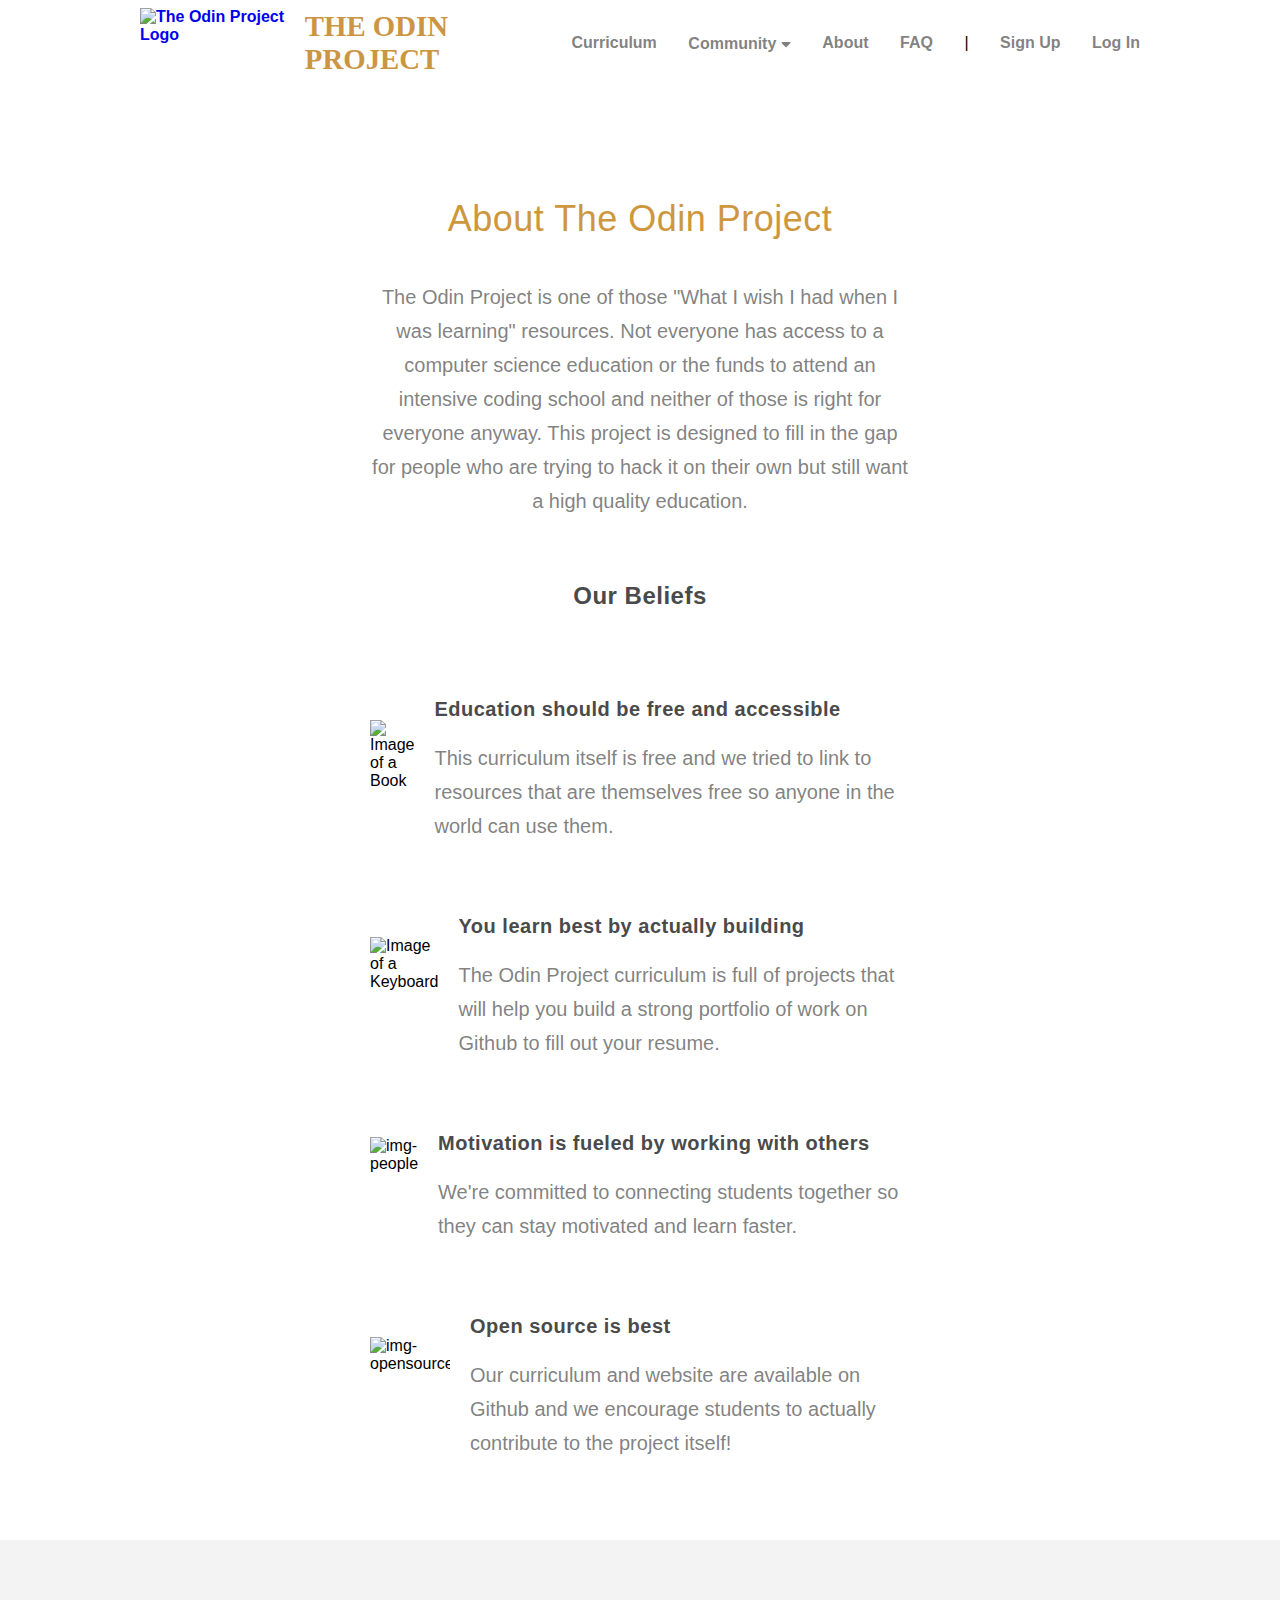
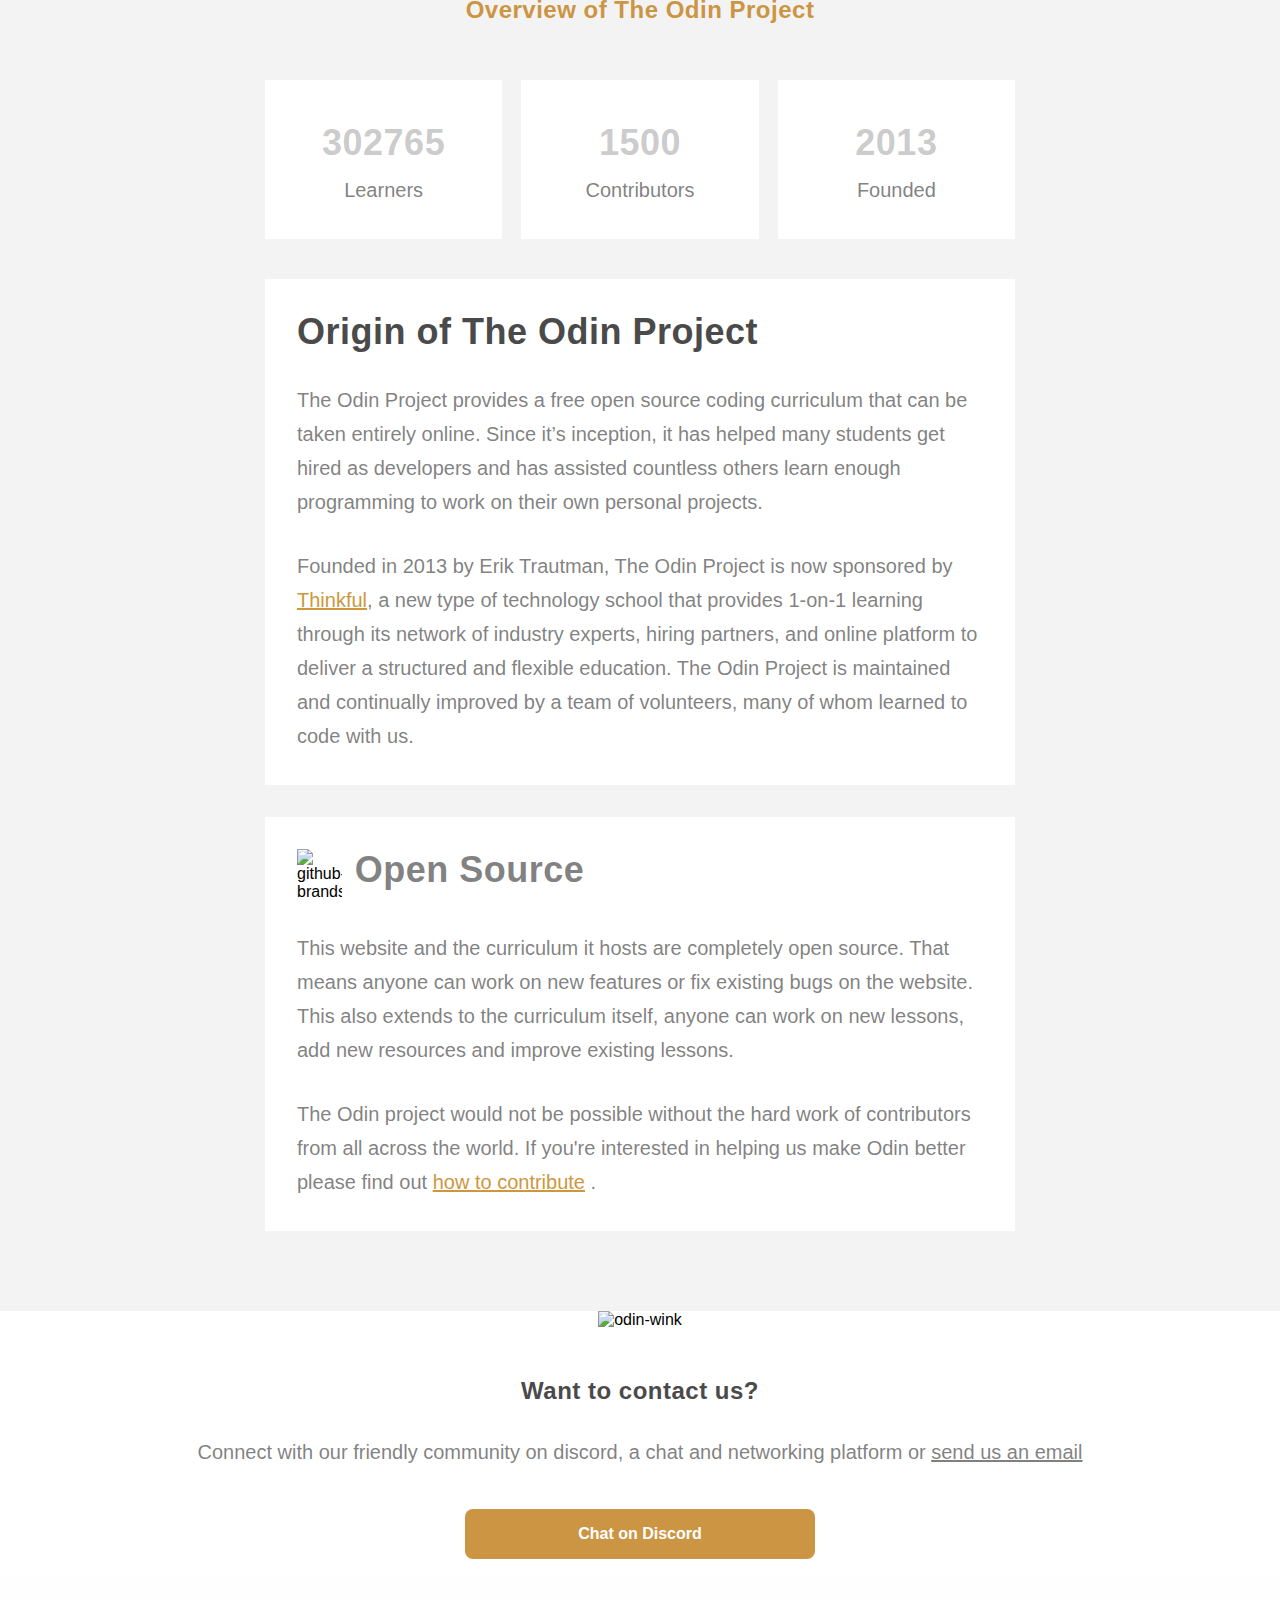
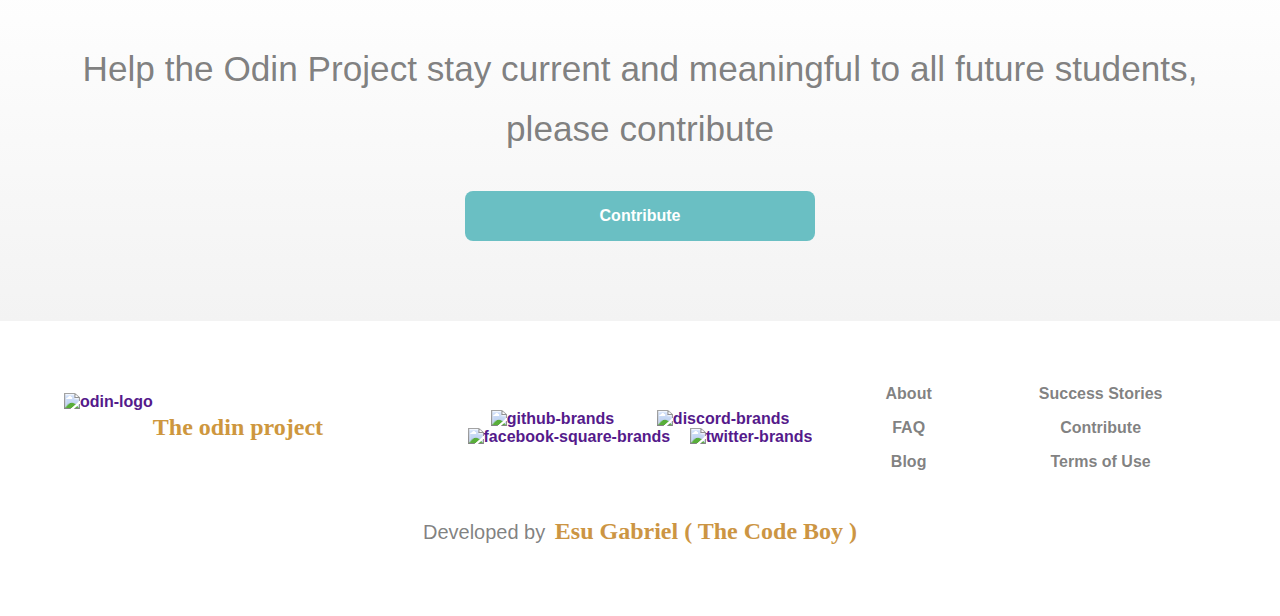
==== about.html @ 41250799 ":construction:" ====
<!DOCTYPE html>
<!--[if lt IE 7]>      <html class="no-js lt-ie9 lt-ie8 lt-ie7"> <![endif]-->
<!--[if IE 7]>         <html class="no-js lt-ie9 lt-ie8"> <![endif]-->
<!--[if IE 8]>         <html class="no-js lt-ie9"> <![endif]-->
<!--[if gt IE 8]><!-->
<html class="no-js">
<!--<![endif]-->

<head>
    <meta charset="utf-8">
    <meta http-equiv="X-UA-Compatible" content="IE=edge">
    <title>About | The Odin Project</title>
    <meta name="description" content="">
    <meta name="viewport" content="width=device-width, initial-scale=1">
    <link rel="shortcut icon" href="./images/odin-logo.svg" type="image/x-icon">
    <link rel="stylesheet" href="./css/header.css">
    <link rel="stylesheet" href="./css/about.css">
    <link rel="stylesheet" href="./css/footer.css">
</head>

<body>
    <!--[if lt IE 7]>
            <p class="browsehappy">You are using an <strong>outdated</strong> browser. Please <a href="#">upgrade your browser</a> to improve your experience.</p>
        <![endif]-->

    <header class="header">

        <div class="header-container">

            <nav class="nav">

                <div class="nav__image">

                    <a href="./home.html" class="logo">
                        <img src="./images/odin-logo.svg" alt="The Odin Project Logo">
                        <div class="logo-text">the odin project</div>
                    </a>

                </div>

                <ul class="nav__list">

                    <div class="burger">
                        <div class="line-1"></div>
                        <div class="line-2"></div>
                    </div>

                    <div class="nav-logo-img">
                        <a href="./home.html" class="nav-logo">
                            <img src="./images/odin-logo.svg" alt="The Odin Project Logo">
                        </a>
                    </div>

                    <li class="nav__items"><a href="./tracks.html" class="nav__link">Curriculum</a></li>

                    <li class="drop nav__items"><a href="#" class="nav__link community">Community
                            <svg aria-hidden="true" class="svg" focusable="false" data-prefix="fas"
                                data-icon="sort-down" class="svg-inline--fa fa-sort-down fa-w-10" role="img"
                                xmlns="http://www.w3.org/2000/svg" viewBox="0 0 320 512">
                                <path fill="currentColor"
                                    d="M41 288h238c21.4 0 32.1 25.9 17 41L177 448c-9.4 9.4-24.6 9.4-33.9 0L24 329c-15.1-15.1-4.4-41 17-41z" />
                            </svg>
                        </a>

                        <ul class="dropdown">
                            <li class="dropdown__menu">
                                <a href="#">
                                    <svg aria-hidden="true" focusable="false" data-prefix="fas" data-icon="users"
                                        class="svg-inline--fa fa-users fa-w-20" role="img"
                                        xmlns="http://www.w3.org/2000/svg" viewBox="0 0 640 512">
                                        <path fill="#ce973e"
                                            d="M96 224c35.3 0 64-28.7 64-64s-28.7-64-64-64-64 28.7-64 64 28.7 64 64 64zm448 0c35.3 0 64-28.7 64-64s-28.7-64-64-64-64 28.7-64 64 28.7 64 64 64zm32 32h-64c-17.6 0-33.5 7.1-45.1 18.6 40.3 22.1 68.9 62 75.1 109.4h66c17.7 0 32-14.3 32-32v-32c0-35.3-28.7-64-64-64zm-256 0c61.9 0 112-50.1 112-112S381.9 32 320 32 208 82.1 208 144s50.1 112 112 112zm76.8 32h-8.3c-20.8 10-43.9 16-68.5 16s-47.6-6-68.5-16h-8.3C179.6 288 128 339.6 128 403.2V432c0 26.5 21.5 48 48 48h288c26.5 0 48-21.5 48-48v-28.8c0-63.6-51.6-115.2-115.2-115.2zm-223.7-13.4C161.5 263.1 145.6 256 128 256H64c-35.3 0-64 28.7-64 64v32c0 17.7 14.3 32 32 32h65.9c6.3-47.4 34.9-87.3 75.2-109.4z">
                                        </path>
                                    </svg>
                                    Forum
                                </a>
                            </li>
                            <li class="dropdown__menu">
                                <a href="#">
                                    <svg aria-hidden="true" focusable="false" data-prefix="fas" data-icon="comment"
                                        class="svg-inline--fa fa-comment fa-w-16" role="img"
                                        xmlns="http://www.w3.org/2000/svg" viewBox="0 0 512 512">
                                        <path fill="#ce973e"
                                            d="M256 32C114.6 32 0 125.1 0 240c0 49.6 21.4 95 57 130.7C44.5 421.1 2.7 466 2.2 466.5c-2.2 2.3-2.8 5.7-1.5 8.7S4.8 480 8 480c66.3 0 116-31.8 140.6-51.4 32.7 12.3 69 19.4 107.4 19.4 141.4 0 256-93.1 256-208S397.4 32 256 32z">
                                        </path>
                                    </svg>
                                    Chat
                                </a>
                            </li>
                        </ul>

                    </li>

                    <li class="nav__items"><a href="#" class="nav__link">About</a></li>

                    <li class="nav__items"><a href="" class="nav__link">FAQ</a></li>

                    <!-- <li class="nav__items line">|</li> -->

                    <li class="lin"> | </li>

                    <li class="seperator"></li>

                    <li class="nav__items"><a href="" class="nav__link">Sign Up</a></li>

                    <li class="nav__items"><a href="" class="nav__link">Log In</a></li>

                </ul>

                <div class="hamburger">
                    <div class="line1"></div>
                    <div class="line2"></div>
                    <div class="line3"></div>
                </div>

            </nav>

        </div>

    </header>

    <main class="main">

        <section class="intro__section">

            <div class="container">

                <h1>About The Odin Project</h1>

                <p>
                    The Odin Project is one of those "What I wish I had when I was learning" resources. Not everyone has
                    access to a computer science education or the funds to attend an intensive coding school and neither
                    of those is right for everyone anyway. This project is designed to fill in the gap for people who
                    are trying to hack it on their own but still want a high quality education.
                </p>

            </div>

        </section>

        <section class="beliefs">

            <div class="container">

                <h2>Our Beliefs</h2>
                <div class="beliefs__content">

                    <img src="  ./images/about/img-education.svg" alt="Image of a Book">
                    <div class="beliefs__content-text">
                        <h3>
                            Education should be free and accessible

                        </h3>
                        <p>
                            This curriculum itself is free and we tried to link to resources that are themselves free so
                            anyone in the world can use them.
                        </p>
                    </div>

                </div>
                <div class="beliefs__content">

                    <img src="./images/about/img-build.svg" alt="Image of a Keyboard">
                    <div class="beliefs__content-text">
                        <h3>
                            You learn best by actually building

                        </h3>
                        <p>
                            The Odin Project curriculum is full of projects that will help you build a strong portfolio
                            of
                            work on Github to fill out your resume.
                        </p>
                    </div>

                </div>

                <div class="beliefs__content">

                    <img src="./images/about/img-people.svg" alt="img-people">
                    <div class="beliefs__content-text">
                        <h3>
                            Motivation is fueled by working with others

                        </h3>
                        <p>
                            We're committed to connecting students together so they can stay motivated and learn faster.
                        </p>
                    </div>

                </div>
                <div class="beliefs__content">

                    <img src="./images/about/img-opensource.svg" alt="img-opensource">
                    <div class="beliefs__content-text">
                        <h3>
                            Open source is best

                        </h3>
                        <p>
                            Our curriculum and website are available on Github and we encourage students to actually
                            contribute to the project itself!
                        </p>
                    </div>

                </div>


            </div>

        </section>

        <section class="overview">

            <div class="container">

                <h2>Overview of The Odin Project</h2>

                <div class="card__section">

                    <div class="card">
                        <p class="number">302765</p>
                        <p>Learners</p>
                    </div>

                    <div class="card">
                        <p class="number">1500</p>
                        <p>Contributors</p>
                    </div>

                    <div class="card">
                        <p class="number">2013</p>
                        <p>Founded</p>
                    </div>

                </div>

                <div class="card__description">

                    <div class="origin">
                        <h3>Origin of The Odin Project</h3>
                        <p>
                            The Odin Project provides a free open source coding curriculum that can be taken entirely
                            online. Since it’s inception, it has helped many students get hired as developers and has
                            assisted countless others learn enough programming to work on their own personal projects.

                        </p>

                        <p>
                            Founded in 2013 by Erik Trautman, The Odin Project is now sponsored by <a
                                href="">Thinkful</a>, a new type of technology school that provides 1-on-1 learning
                            through its network of industry experts, hiring partners, and online platform to deliver a
                            structured and flexible education. The Odin Project is maintained and continually improved
                            by a team of volunteers, many of whom learned to code with us.
                        </p>
                    </div>

                    <div class="open-source">
                        <div class="open-source-header">
                            <img src="./images/github-brands.svg" alt="github-brands">
                            <h3>Open Source</h3>
                        </div>

                        <p>
                            This website and the curriculum it hosts are completely open source. That means anyone can
                            work on new features or fix existing bugs on the website. This also extends to the
                            curriculum itself, anyone can work on new lessons, add new resources and improve existing
                            lessons.
                        </p>

                        <p>
                            The Odin project would not be possible without the hard work of contributors from all across
                            the world. If you're interested in helping us make Odin better please find out <a
                                href="">how to contribute</a> .
                        </p>

                    </div>

                </div>
            </div>

        </section>

        <section class="contact-us">
            <!-- <div class="container"> -->
                <div class="contact">

                    <div class="connect">

                        <div class="container">

                            <img src="./images/about/odin-wink.gif" alt="odin-wink">

                            <div class="contact__us-text">

                                <h2>Want to contact us?</h2>
                                <p>
                                    Connect with our friendly community on discord, a chat and networking platform or 
                                    <a href="" class="contact__us-link">send us an email</a>

                                </p>
                                <button class="contact__us-btn">Chat on Discord</button>

                            </div>

                        </div>

                    </div>

                    <div class="contribute">

                        <div class="container">

                            <p>
                                Help the Odin Project stay current and meaningful to all future students, please contribute

                            </p>
                            <button class="contribute-btn">Contribute</button>
                        
                        </div>
                    
                    </div>

                </div>

            <!-- </div> -->

        </section>


    </main>

    <footer>

        <div class="container">

            <div class="footer__items">
                <div class="footer__logo">

                    <a href="">

                        <img src="./images/odin-logo.svg" alt="odin-logo">
                        <h4>The odin project</h4>

                    </a>

                </div>

                <div class="footer__socials">

                    <ul class="footer__social__items">

                        <li><a href="" class="footer__social__links"><img src="./images/github-brands.svg"
                                    alt="github-brands"></a></li>
                        <li><a href="" class="footer__social__links"><img src="./images/discord-brands.svg"
                                    alt="discord-brands"></a></li>

                        <li><a href="" class="footer__social__links"><img src="./images/facebook-square-brands.svg"
                                    alt="facebook-square-brands"></a></li>

                        <li><a href="" class="footer__social__links"><img src="./images/twitter-brands.svg"
                                    alt="twitter-brands"></a></li>


                    </ul>

                </div>

                <div class="footer__links">

                    <div class="footer__links__container">

                        <a href="" class="footer__link">About</a>

                        <a href="" class="footer__link">FAQ</a>

                        <a href="" class="footer__link">Blog</a>

                    </div>

                    <div class="footer__links__container">

                        <a href="" class="footer__link">Success Stories</a>

                        <a href="" class="footer__link">Contribute</a>

                        <a href="" class="footer__link">Terms of Use</a>

                    </div>

                </div>

            </div>

            <div>
                <p class="attribution">Developed by <span><a href=""> Esu Gabriel ( The Code Boy )</a></span></p>
            </div>

        </div>

    </footer>

    <script src="./js/script.js" async defer></script>
</body>

</html>
---- css/header.css ----
/* Navigation menu styles */

.header {
    background-color: var(--white);
    /* background:black; */
    max-height: 100%;
}

.nav__image {
    width: 250px;
    padding: .5em 0;
}

.nav {
    display: flex;
    align-items: center;
    justify-content: space-around;
    /* outline:1px solid red; */
    width: 100%; 
    max-width: 1000px;
    margin: auto;
}

/* Navigation menu for desktop screens */

.nav__list {
    display: flex;
    align-items: center;
    justify-content: space-between;
    width: 60%;
}

.nav__image {
    width: 40%;
}

.logo-text {
    font-size: 1.5rem;
    text-transform: uppercase;
    color: var(--dark-orange);
    font-weight: var(--bolder);
    font-family: var(--caesar);
}

@media (min-width:950px) {
    .logo-text {
        font-size: 1.8rem;
    }
}

.logo {
    display: flex;
    align-items: center;
}

.logo>img {
    height: 70px;
    width: auto;
    margin-right: 10px;
}

.nav-logo>img {
    height: 60px;
    width: auto
}

.nav__items svg {
    width: 10px;
    margin: 0 0 0 0;
    color: var(--very-light-grey);
}


    
/* navigation menu for mobile screens */
@media (max-width:850px) {
    body {
        overflow-x: hidden;
    }

    header {
        /* position: relative; */
        position: fixed;
        top: 0;
        width: 100%;
        z-index: 100;
    }

    nav {
        display: flex;
        justify-content: space-between;
        align-items: center;
    }

    .nav__image {
        width: 100%;
    }

    .nav__list {
        position: fixed;
        right: 0;
        top: 0;
        height: 100vh;
        width: 100%;
        justify-content: center;
        align-items: center;
        flex-direction: column;
        display: flex;
        /* opacity:.5; */
        transform: translateY(-120%);
        background-color: rgba(0, 0, 0, .2);
        transition: all .3s ease-in-out;
    }

    .nav-logo-img {
        margin-bottom: 0;
        display: block;
    }

    .burger {
        /* text-align:right; */
        cursor: pointer;
        /* outline:1px solid red; */
        padding-top: 10px;
        padding-bottom: 10px;
        padding-left: 3px;
        padding-right: 3px;
        position: absolute;
        top: 160px;
        right: 30px;
    }

    .line-1,
    .line-2 {
        background-color: var(--light-blue);
        width: 25px;
        height: 3px;
    }

    .line-1 {
        transform: rotate(45deg) translateX(2px) translateY(2px);
    }

    .line-2 {
        transform: rotate(-45deg);
    }

    .nav__link,
    .dropdown a {
        color: var(--dark-orange);
        font-size: var(--xl-size);
        font-weight: var(--normal);

    }

    .nav__items svg {
        width: 20px;
        margin: 0 0 0 10px;
        color: var(--dark-orange);
    }

    .hamburger {
        display: block;
        cursor: pointer;
        padding: 20px 0;
    }


    .hamburger>div {
        height: 2px;
        width: 25px;
        background: var(--dark-blue);
        border-radius: 5px;
    }

    .line2,
    .line3 {
        margin-top: 7px;
    }

    .hamburger:focus,
    .hamburger:hover {
        outline: 1px dotted var(--dark-grey);
    }

    .drop {
        margin-top: -10px;
    }

    .lin{
        display:none;
    }

    .seperator {
        height: 2px;
        width: 90%;
        background: var(--dark-orange);
        margin: 5px 0;
    }

    .dropdown {
        display: none;
        text-align: center;
    }

    .nav__items>.nav__link:focus+ul {
        display: block;
    }


    .nav-active {
        opacity: 1;
        background-color: var(--white);
        transform: translateY(0);
    }

}

/* Drop down menu for desktop screens */
@media (min-width:851px) {

    .nav__link,
    .dropdown a {
        color: var(--very-light-grey);
        font-size: var(--sm-size);
        font-weight: var(--bold);
    
    }
    .nav-logo-img {
        display: none;
    }
    
    .seperator {
        display: none;
    }

.hamburger {
    display: none;
}

    .dropdown {
        margin-left: -50px;
        position: absolute;
        background-color: var(--white);
        margin-top: 10px;
        width: 160px;
        height: 80px;
        display: flex;
        flex-direction: column;
        align-items: left;
        justify-content: space-around;
        border-radius: 5px;
        box-shadow: 0 5px 16px 0 rgba(0, 0, 0, 0.1);
        opacity: 0;
        pointer-events: none;
        transform: translateY(-10px);
        transition: all .2s ease;
    }

    .dropdown li {
        /* background-color:yellow; */
        width: 100%;
        height: 100%;
        display: flex;
        flex-direction: column;
        align-items: left;
        justify-content: space-around;
        /* border-radius:5px; */
        padding-left: 10px;
    }

    .dropdown a {
        display:flex;
        gap:15px;
        color: var(--light-orange);
        font-weight: var(--normal);
    }

    .dropdown a svg{
        width:18px;
    }

    .dropdown a:hover {
        color: var(--black);
    }

    .community:focus+.dropdown {
        opacity: 1;
        pointer-events: all;
        transform: translateY(0);
    }

}
---- css/about.css ----
*,
*::before,
*::after {
    margin: 0;
    padding: 0;
    box-sizing: border-box;
}

:root {
    /* Colors */
    --dark-orange: #cc9543;
    --light-orange: #ce973e;
    --dark-grey: #212529;
    --light-grey: #4a4a4a;
    --very-light-grey: #4a4a4ab3;
    --black: #000;
    --light-black: #00000080;
    --white: #fff;
    --light-white: #f3f3f3;
    --very-light-white: #eee;
    --light-blue: #6abfc3;
    --dark-blue: #4d90fe;

    /* Fonts */
    --caesar: 'Caesar Dressing', cursive;
    --open-sans: 'Open Sans', "Helvetica Neue", "Helvetica", "Arial", sans-serif;

    /* Font Weight */
    --light: 300;
    --normal: 400;
    --bold: 700;
    --bolder: 900;

    /* Line height */
    --line-height: 1.7;

    /* Breakpoints */
    --breakpoint-xs: 0;
    --breakpoint-sm: 576px;
    --breakpoint-md: 768px;
    --breakpoint-lg: 992px;
    --breakpoint-xl: 1200;

    /* Font Sizes */
    --sm-size: 1rem;
    --md-size: 1.25rem;
    --lg-size: 1.5rem;
    --xl-size: 2.25rem;
}

::selection {
    background-color: var(--dark-orange);
    color: var(--white);
}

body {
    font-size: var(--sm-size);
    margin: 0;
    font-family: var(--open-sans);
    /* max-width:750px; */
    /* text-align:center; */
}

.container {
    width: 90%;
    max-width: 1250px;
    margin: 0 auto;
}

.header-container{
    width: 90%;
    max-width: 1250px;
    margin: 0 auto;
}
img {
    max-width: 100%;
}

h1,
h2,
h3,
h4 {
    /* font-family:var(--open-sans); */
    letter-spacing: .5px;
}

h1 {
    font-size: var(--xl-size);
    font-weight:var(--light);
    color:var(--light-orange);
}

h2 {
    font-size: var(--lg-size);
    color: var(--light-grey);
    font-weight: var(--bold);

}

h3,
p {
    font-size: var(--md-size);
}

h3 {
    letter-spacing: .5px;
    font-weight: var(--bold);
    color:var(--light-grey);
}

p {
    color: var(--very-light-grey);
    font-weight: var(--normal);
    line-height: var(--line-height);
}

li {
    list-style-type: none;
}

a {
    text-decoration: none;
    font-size: var(--sm-size);
    font-weight: var(--bold);
    /* color:var(--light-grey); */
}

button {
    border: none;
    border-radius: .5em;
    font-weight: var(--bold);
    font-size: var(--sm-size);
    padding: 1em 0;
    color: white;
    cursor: pointer;
    font-family: var(--open-sans);
    width:50%;
    max-width: 350px;
}

.card__description a,
.contact__us-link{
    color:var(--light-orange);
    text-decoration:underline;
    font-weight:var(--normal);
    font-size:var(--md-size);
}

.main{
    margin-top:7em;
    text-align:center;
}
.intro__section,
.beliefs{
    width: 85%;
    max-width: 600px;
    margin: 0 auto;
}
.intro__section p{
    margin-top:2em;
}

.beliefs{
    margin-top:4em;
}

.beliefs__content{
    margin-top:4em;
}

.beliefs__content + .beliefs__content{
    margin-top:3em;
}

.beliefs__content-text{
    margin-top:1.5em;
}

.beliefs__content-text h3{
    margin-bottom: 1em;
}

.overview{
    background-color:var(--light-white);
    margin-top:5em;
    padding-top:3.5em;
}


.overview h2{
    color:var(--dark-orange);
}
.card__section{
    margin-top:3.5em;
    /* padding-top:2em; */
}

.card,
.origin,
.open-source{
    width:100%;
    background-color:var(--white);
    padding:2em;
    max-width:550px;
    margin:auto;
}

.number{
    font-size: var(--xl-size);
    color:rgba(74,74,74,.3);
    font-weight:var(--bold);
    letter-spacing:.5px;
}
.card + .card{
    margin-top:2em;
}
.card__description{
    margin-top:2.5em;
    padding-bottom:5em;
    text-align:left;
}

.card__description h3{
    font-size:var(--xl-size);
}


.card__description p{
    margin-top:1.5em;
}
.open-source-header{
    display:flex;
}

.open-source-header img{
    width:45px;
    margin-right:.8em;
    /* background-color:black; */
}

.open-source-header h3{
    color:var(--very-light-grey);
}


.contact-us{
    text-align:center;
}

.contact__us-text{
    margin-top:3em;
}

.contact__us-text p{
    margin-top:1.5em;
}

.contact__us-link{
    color:var(--very-light-grey);
}

.contact__us-btn{
    background-color:var(--dark-orange);
    margin-top:2.5em;
}
.contribute{
    /* outline:1px solid red; */
    /* margin-top:4.5em; */
    padding:5em 0;
    background-image: linear-gradient(to bottom, var(--white), var(--light-white));
}

.contribute p{
    font-size:1.75rem;
    font-weight:var(--light);
}
.contribute-btn{
    background-color:var(--light-blue);
    margin-top:2em;
}

@media (min-width:500px){
    .contribute p{
        font-size:2.2rem;
    }
}

@media (min-width:580px){
    .beliefs__content{
        display:flex;
        text-align:left;
        align-items:center;
        gap:20px;
    }
    .beliefs__content img{
        width:80px;
        height:77px;
    }
}

@media (min-width:768px){
    .card__section{
        display:flex;
        max-width:750px;
        gap:1.2em;
        margin:3.5em auto 0 auto;
    }

    .card + .card{
        margin-top:0;
    }

    .origin,
    .open-source{
        max-width:750px;
        margin:auto;
    }
}


.open-source{
    margin-top:2em;
}
---- css/footer.css ----
footer {
    padding: 4em 0;
}

.footer__logo,
.footer__links {
    display: none;
}

.footer__socials{
    display:flex;
    align-items:center;
}
.footer__social__items {
    display: flex;
    justify-content: space-evenly;
    flex-wrap: wrap;
    width:100%;
}

.attribution{
    text-align:center;
    margin-top:2em;
    font-size:var(--md-size);
}
.attribution span{
    margin-left:.2em;
}
.attribution a{
    color:var(--dark-orange);
    font-family:var(--caesar);
    font-size:var(--lg-size);
}

.footer__social__links>img {
    width: 25px;
}

@media (min-width:480px){
    .footer__links{
        display:block;
    }

    .footer__links__container{
        display:flex;
        flex-direction:column;
        align-items:center;
        margin-top:2em;
    }

    .footer__link{
        color:var(--very-light-grey);
    }

    .footer__link + .footer__link{
        margin-top:1em;
    }
}

@media (min-width:700px){
    .footer__items{
        display:flex;
        justify-content:space-between;
    }
    .footer__socials{
        width:100%;
    }
    .footer__links{
        display:flex;
        width:100%;
        justify-content:space-around;
    }

    .footer__links__container{
        margin-top:0;
    }

}

@media (min-width:850px){
    .footer__logo{
        display:flex;
        width:100%;
    }

    .footer__logo > a {
        display: flex;
        align-items: center;
    }

    .footer__logo img{
        height:70px;
    }
    .footer__logo h4{
        font-family:var(--caesar);
        color:var(--light-orange);
        font-size:var(--lg-size);
        letter-spacing:0;
    }
}
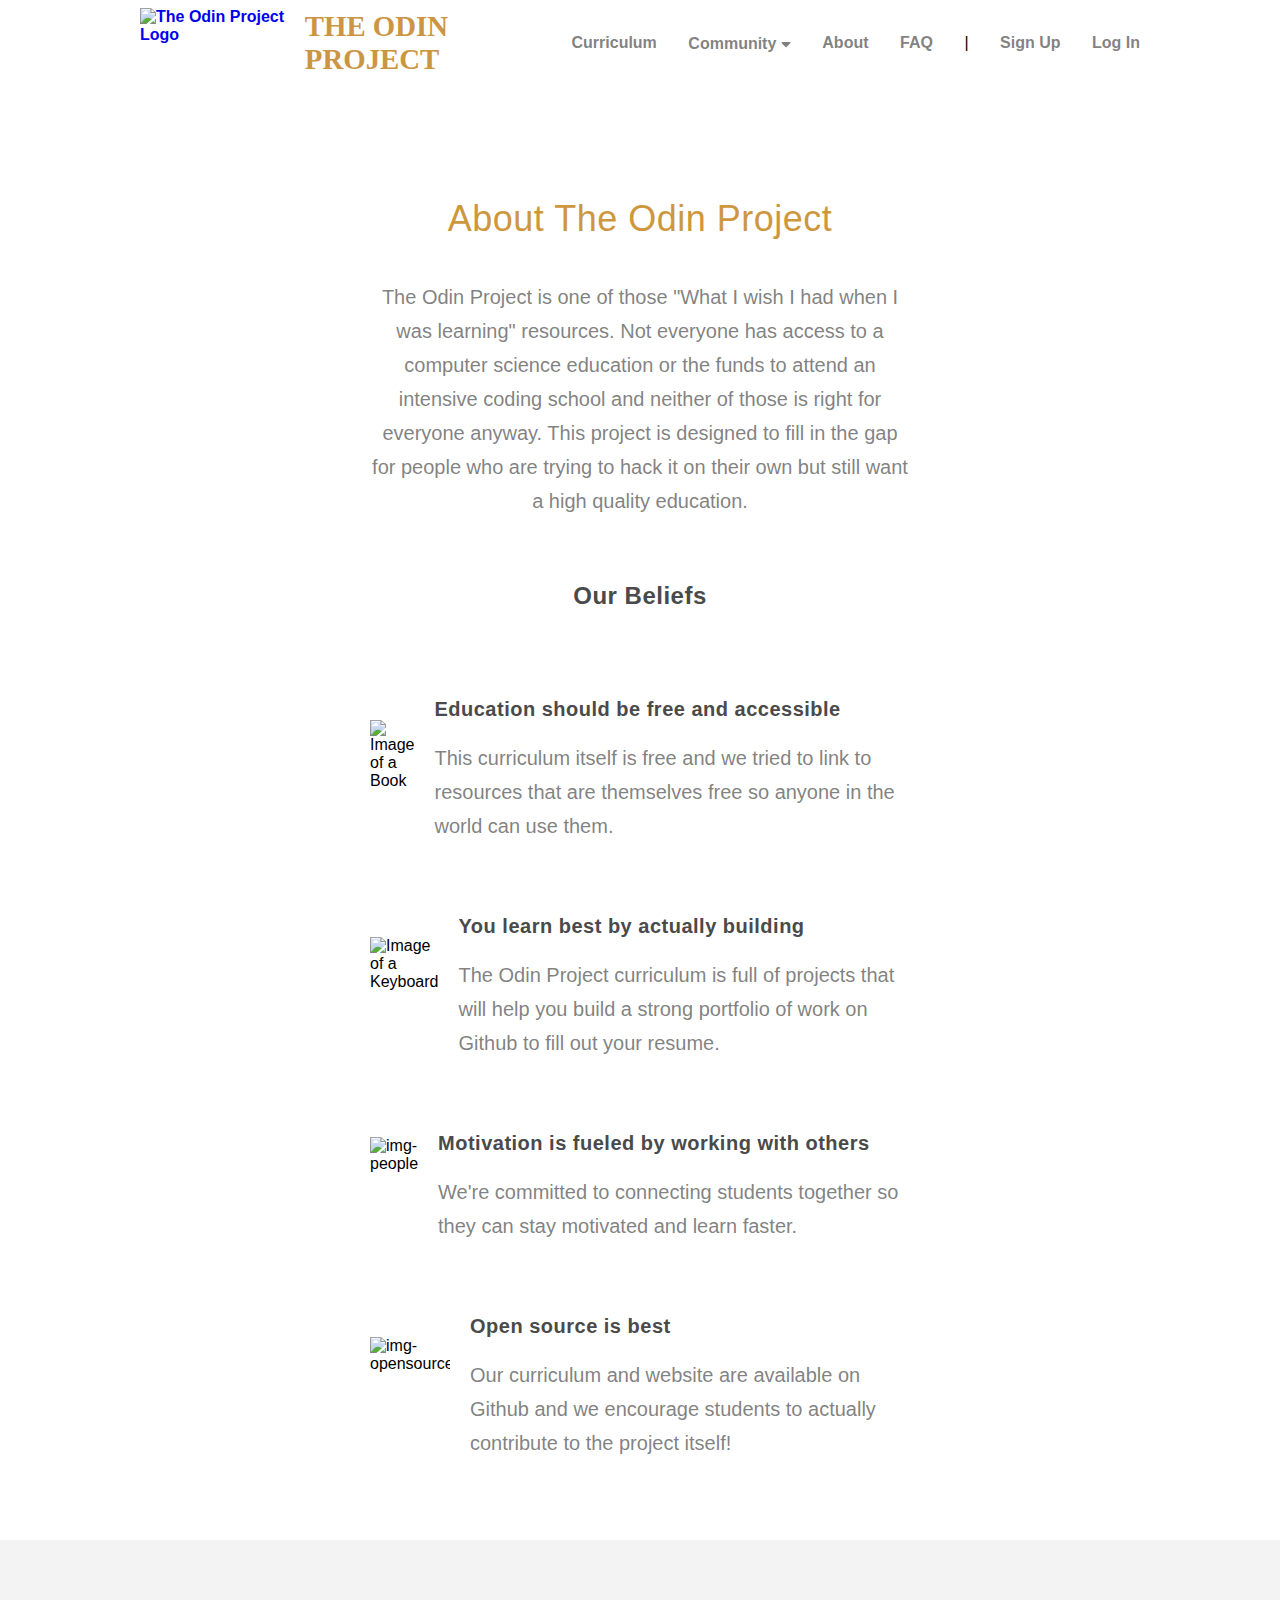
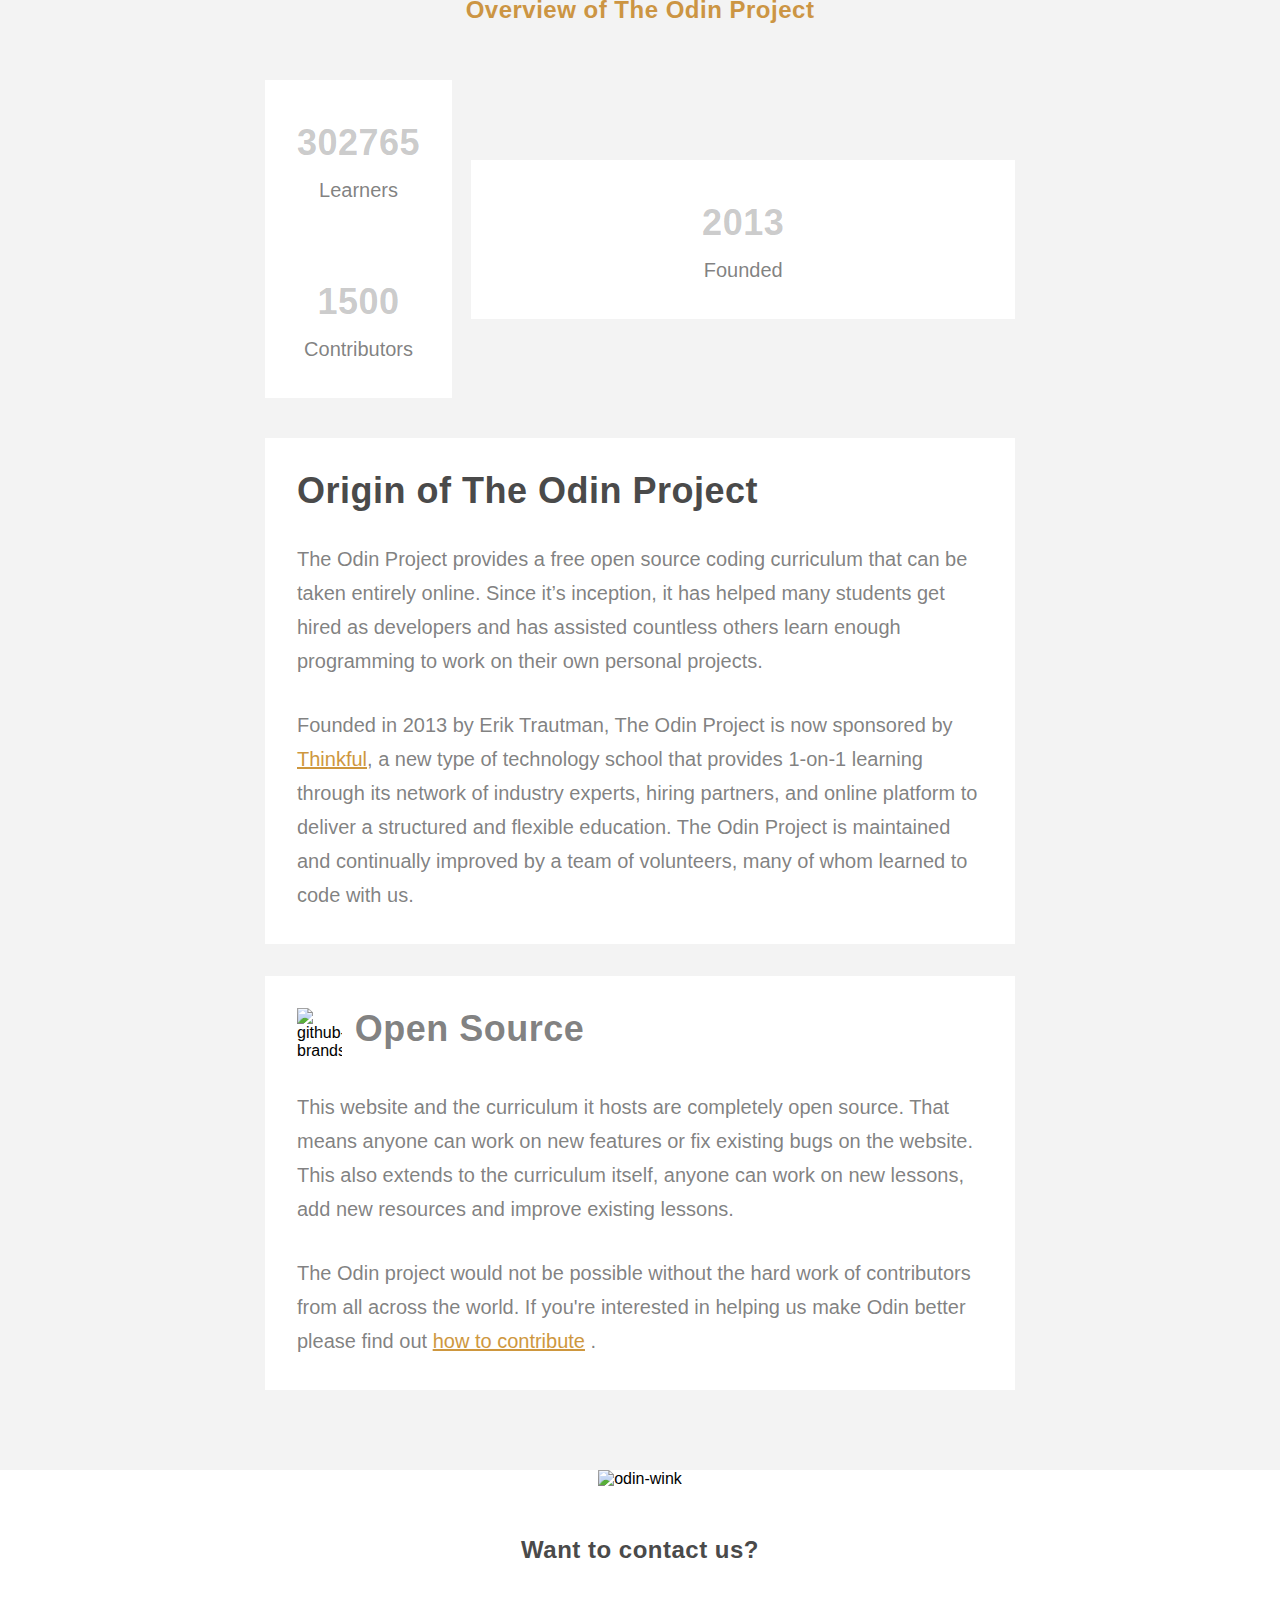
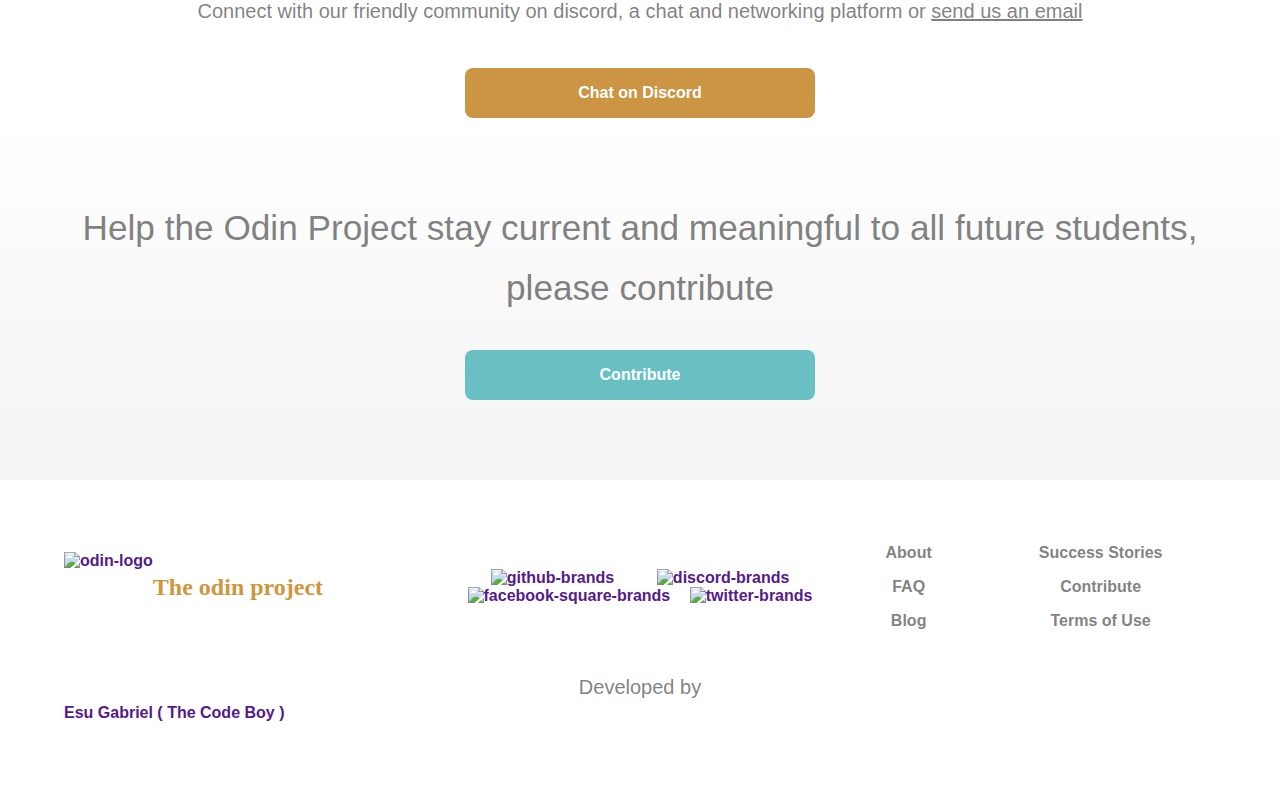
==== commit 721a3814: ":construction:" ====
--- a/about.html
+++ b/about.html
@@ -217,18 +217,19 @@
                 <h2>Overview of The Odin Project</h2>
 
                 <div class="card__section">
-
-                    <div class="card">
-                        <p class="number">302765</p>
-                        <p>Learners</p>
-                    </div>
-
-                    <div class="card">
-                        <p class="number">1500</p>
-                        <p>Contributors</p>
-                    </div>
-
-                    <div class="card">
+                    <div class="cards">
+                        <div class="card">
+                            <p class="number">302765</p>
+                            <p>Learners</p>
+                        </div>
+
+                        <div class="card">
+                            <p class="number">1500</p>
+                            <p>Contributors</p>
+                        </div>
+                    </div>
+                    
+                    <div class="card cards-1">
                         <p class="number">2013</p>
                         <p>Founded</p>
                     </div>
@@ -257,7 +258,7 @@
 
                     <div class="open-source">
                         <div class="open-source-header">
-                            <img src="./images/github-brands.svg" alt="github-brands">
+                            <img src="./images/about/github-brands.svg" alt="github-brands">
                             <h3>Open Source</h3>
                         </div>
 
@@ -282,48 +283,40 @@
         </section>
 
         <section class="contact-us">
-            <!-- <div class="container"> -->
-                <div class="contact">
-
-                    <div class="connect">
-
-                        <div class="container">
-
-                            <img src="./images/about/odin-wink.gif" alt="odin-wink">
-
-                            <div class="contact__us-text">
-
-                                <h2>Want to contact us?</h2>
-                                <p>
-                                    Connect with our friendly community on discord, a chat and networking platform or 
-                                    <a href="" class="contact__us-link">send us an email</a>
-
-                                </p>
-                                <button class="contact__us-btn">Chat on Discord</button>
-
-                            </div>
-
-                        </div>
-
-                    </div>
-
-                    <div class="contribute">
-
-                        <div class="container">
-
-                            <p>
-                                Help the Odin Project stay current and meaningful to all future students, please contribute
-
-                            </p>
-                            <button class="contribute-btn">Contribute</button>
-                        
-                        </div>
-                    
-                    </div>
-
-                </div>
-
-            <!-- </div> -->
+
+
+                <div class="container connect">
+
+                    <img src="./images/about/odin-wink.gif" alt="odin-wink">
+
+                    <div class="contact__us-text">
+
+                        <h2>Want to contact us?</h2>
+                        <p>
+                            Connect with our friendly community on discord, a chat and networking platform or
+                            <a href="" class="contact__us-link">send us an email</a>
+
+                        </p>
+                        <button class="contact__us-btn">Chat on Discord</button>
+
+                    </div>
+
+                </div>
+
+                <div class="contribute">
+
+                    <div class="container">
+
+                        <p>
+                            Help the Odin Project stay current and meaningful to all future students, please contribute
+
+                        </p>
+                        <button class="contribute-btn">Contribute</button>
+                    </div>
+
+                </div>
+
+            </div>
 
         </section>
 
@@ -392,8 +385,9 @@
 
             </div>
 
-            <div>
-                <p class="attribution">Developed by <span><a href=""> Esu Gabriel ( The Code Boy )</a></span></p>
+            <div class="credits">
+                <p class="attribution">Developed by </p>
+                    <a href=""> Esu Gabriel ( The Code Boy )</a>
             </div>
 
         </div>
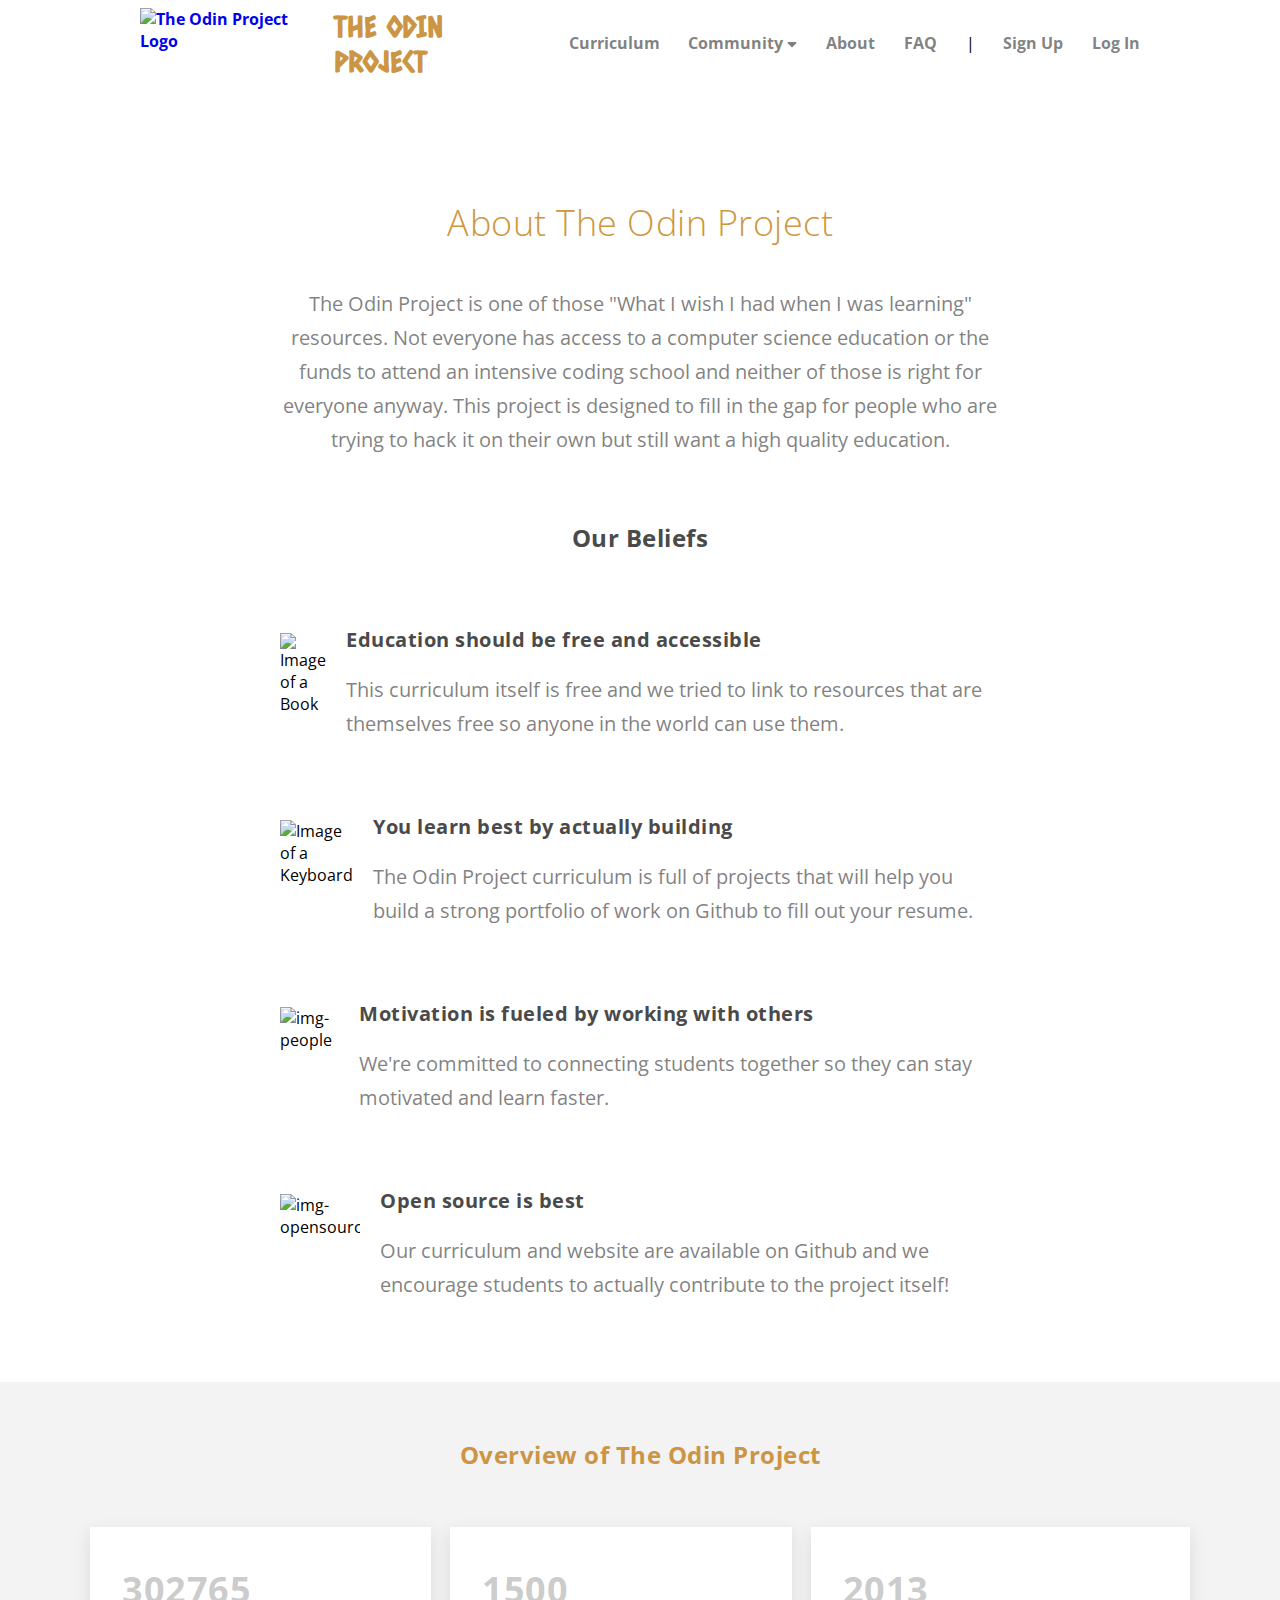
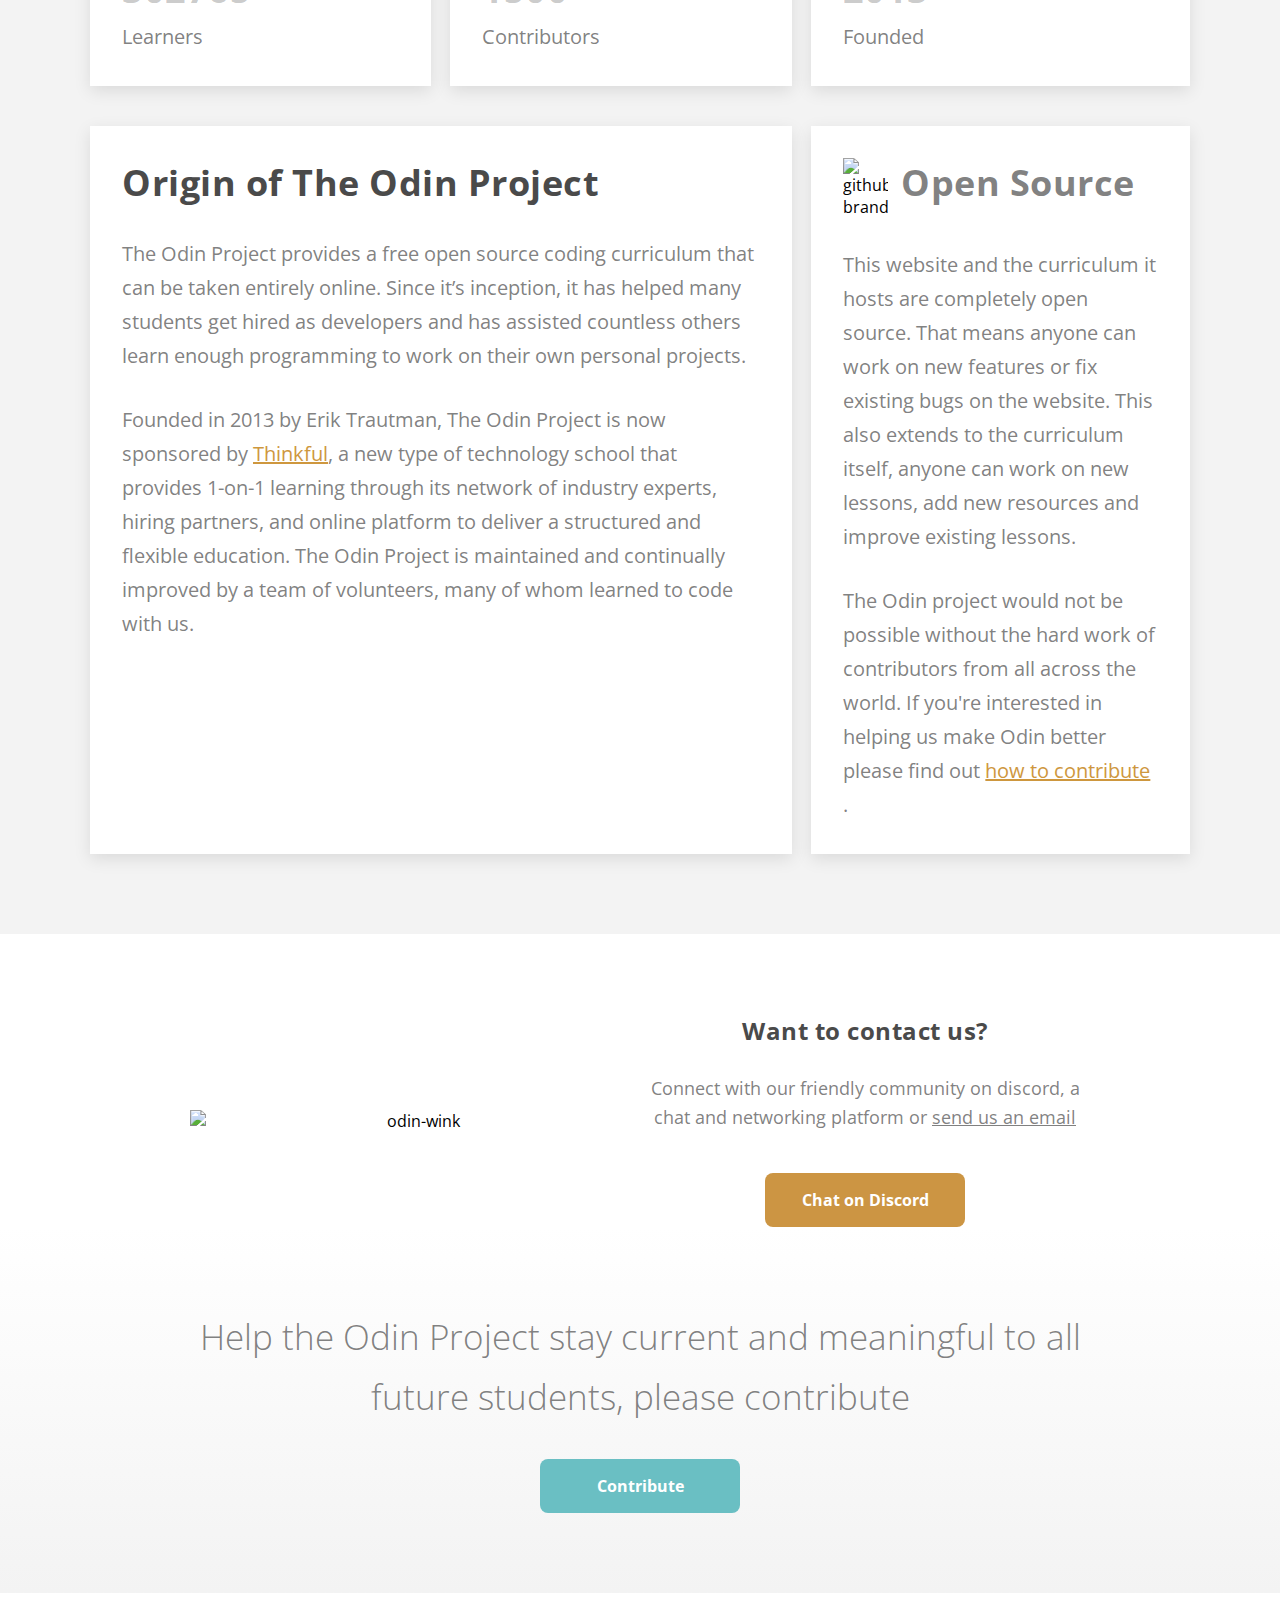
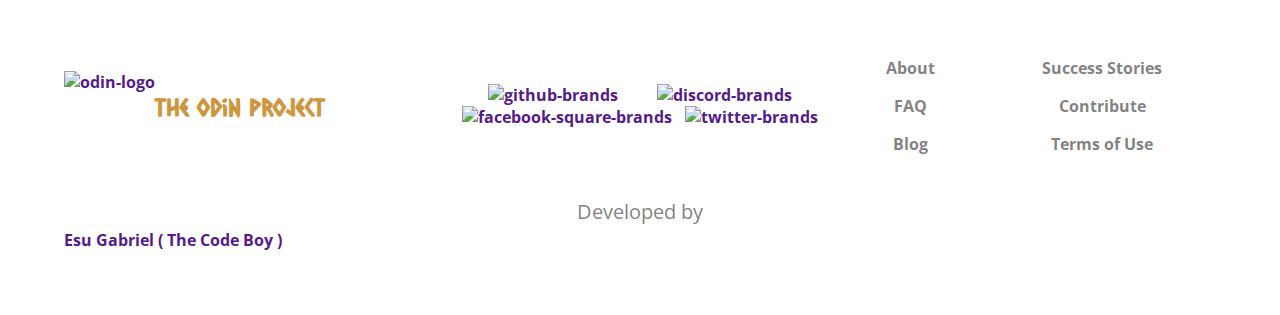
==== commit f4ab38d4: "Added chanes to navigation menu" ====
--- a/about.html
+++ b/about.html
@@ -12,6 +12,9 @@
     <title>About | The Odin Project</title>
     <meta name="description" content="">
     <meta name="viewport" content="width=device-width, initial-scale=1">
+    <link href="https://fonts.googleapis.com/css2?family=Caesar+Dressing&family=Open+Sans:wght@300;400;600;700;800&display=swap" rel="stylesheet"> 
+    <link rel="stylesheet" href="https://use.fontawesome.com/releases/v5.14.0/css/all.css"
+        integrity="sha384-HzLeBuhoNPvSl5KYnjx0BT+WB0QEEqLprO+NBkkk5gbc67FTaL7XIGa2w1L0Xbgc" crossorigin="anonymous">
     <link rel="shortcut icon" href="./images/odin-logo.svg" type="image/x-icon">
     <link rel="stylesheet" href="./css/header.css">
     <link rel="stylesheet" href="./css/about.css">
@@ -91,7 +94,7 @@
 
                     </li>
 
-                    <li class="nav__items"><a href="#" class="nav__link">About</a></li>
+                    <li class="nav__items"><a href="" class="nav__link">About</a></li>
 
                     <li class="nav__items"><a href="" class="nav__link">FAQ</a></li>
 
@@ -101,9 +104,9 @@
 
                     <li class="seperator"></li>
 
-                    <li class="nav__items"><a href="" class="nav__link">Sign Up</a></li>
-
-                    <li class="nav__items"><a href="" class="nav__link">Log In</a></li>
+                    <li class="nav__items"><a href="./about.html" class="nav__link">Sign Up</a></li>
+
+                    <li class="nav__items"><a href="login.html" class="nav__link">Log In</a></li>
 
                 </ul>
 
--- a/css/about.css
+++ b/css/about.css
@@ -57,8 +57,6 @@
     font-size: var(--sm-size);
     margin: 0;
     font-family: var(--open-sans);
-    /* max-width:750px; */
-    /* text-align:center; */
 }
 
 .container {
@@ -67,11 +65,12 @@
     margin: 0 auto;
 }
 
-.header-container{
+.header-container {
     width: 90%;
     max-width: 1250px;
     margin: 0 auto;
 }
+
 img {
     max-width: 100%;
 }
@@ -80,14 +79,13 @@
 h2,
 h3,
 h4 {
-    /* font-family:var(--open-sans); */
     letter-spacing: .5px;
 }
 
 h1 {
     font-size: var(--xl-size);
-    font-weight:var(--light);
-    color:var(--light-orange);
+    font-weight: var(--light);
+    color: var(--light-orange);
 }
 
 h2 {
@@ -105,7 +103,7 @@
 h3 {
     letter-spacing: .5px;
     font-weight: var(--bold);
-    color:var(--light-grey);
+    color: var(--light-grey);
 }
 
 p {
@@ -122,7 +120,6 @@
     text-decoration: none;
     font-size: var(--sm-size);
     font-weight: var(--bold);
-    /* color:var(--light-grey); */
 }
 
 button {
@@ -134,190 +131,309 @@
     color: white;
     cursor: pointer;
     font-family: var(--open-sans);
-    width:50%;
-    max-width: 350px;
+    width: 50%;
+    max-width: 200px;
 }
 
 .card__description a,
-.contact__us-link{
-    color:var(--light-orange);
-    text-decoration:underline;
-    font-weight:var(--normal);
-    font-size:var(--md-size);
-}
-
-.main{
-    margin-top:7em;
-    text-align:center;
-}
+.contact__us-link {
+    color: var(--light-orange);
+    text-decoration: underline;
+    font-weight: var(--normal);
+    font-size: var(--md-size);
+}
+
+.main {
+    margin-top: 7em;
+    text-align: center;
+}
+
 .intro__section,
-.beliefs{
+.beliefs {
     width: 85%;
     max-width: 600px;
     margin: 0 auto;
 }
-.intro__section p{
-    margin-top:2em;
-}
-
-.beliefs{
-    margin-top:4em;
-}
-
-.beliefs__content{
-    margin-top:4em;
-}
-
-.beliefs__content + .beliefs__content{
-    margin-top:3em;
-}
-
-.beliefs__content-text{
-    margin-top:1.5em;
-}
-
-.beliefs__content-text h3{
+
+.intro__section p {
+    margin-top: 2em;
+}
+
+.beliefs {
+    margin-top: 4em;
+}
+
+.beliefs__content {
+    margin-top: 3em;
+}
+
+.beliefs__content+.beliefs__content {
+    margin-top: 3em;
+}
+
+.beliefs__content-text {
+    margin-top: 1.5em;
+}
+
+.beliefs__content-text h3 {
     margin-bottom: 1em;
 }
 
-.overview{
-    background-color:var(--light-white);
-    margin-top:5em;
-    padding-top:3.5em;
-}
-
-
-.overview h2{
-    color:var(--dark-orange);
-}
-.card__section{
-    margin-top:3.5em;
-    /* padding-top:2em; */
+.overview {
+    background-color: var(--light-white);
+    margin-top: 5em;
+    padding-top: 3.5em;
+}
+
+
+.overview h2 {
+    color: var(--dark-orange);
+}
+
+.card__section {
+    margin-top: 3.5em;
 }
 
 .card,
 .origin,
-.open-source{
-    width:100%;
-    background-color:var(--white);
-    padding:2em;
-    max-width:550px;
-    margin:auto;
-}
-
-.number{
+.open-source {
+    width: 100%;
+    background-color: var(--white);
+    padding: 2em;
+    max-width: 550px;
+    margin: auto;
+    box-shadow: 0 5px 16px 0 rgba(0, 0, 0, 0.1);
+}
+
+.number {
     font-size: var(--xl-size);
-    color:rgba(74,74,74,.3);
-    font-weight:var(--bold);
-    letter-spacing:.5px;
-}
-.card + .card{
-    margin-top:2em;
-}
-.card__description{
-    margin-top:2.5em;
-    padding-bottom:5em;
-    text-align:left;
-}
-
-.card__description h3{
-    font-size:var(--xl-size);
-}
-
-
-.card__description p{
-    margin-top:1.5em;
-}
-.open-source-header{
-    display:flex;
-}
-
-.open-source-header img{
-    width:45px;
-    margin-right:.8em;
-    /* background-color:black; */
-}
-
-.open-source-header h3{
-    color:var(--very-light-grey);
-}
-
-
-.contact-us{
-    text-align:center;
-}
-
-.contact__us-text{
-    margin-top:3em;
-}
-
-.contact__us-text p{
-    margin-top:1.5em;
-}
-
-.contact__us-link{
-    color:var(--very-light-grey);
-}
-
-.contact__us-btn{
-    background-color:var(--dark-orange);
-    margin-top:2.5em;
-}
-.contribute{
-    /* outline:1px solid red; */
-    /* margin-top:4.5em; */
-    padding:5em 0;
+    color: rgba(74, 74, 74, .3);
+    font-weight: var(--bold);
+    letter-spacing: .5px;
+}
+
+.card+.card {
+    margin-top: 2em;
+}
+
+.card__description {
+    margin-top: 2.5em;
+    padding-bottom: 5em;
+    text-align: left;
+}
+
+.card__description h3 {
+    font-size: var(--xl-size);
+}
+
+
+.card__description p {
+    margin-top: 1.5em;
+}
+
+.open-source-header {
+    display: flex;
+}
+
+.open-source-header img {
+    width: 45px;
+    margin-right: .8em;
+}
+
+.open-source-header h3 {
+    color: var(--very-light-grey);
+}
+
+
+.contact-us {
+    text-align: center;
+    margin-top: 5em;
+}
+
+.contact__us-text {
+    margin-top: 3em;
+}
+
+.contact__us-text p {
+    margin-top: 1.5em;
+}
+
+.contact__us-link {
+    color: var(--very-light-grey);
+}
+
+.connect img {
+    width: 500px;
+}
+
+.contact__us-btn {
+    background-color: var(--dark-orange);
+    margin-top: 2.5em;
+}
+
+.contribute {
+    padding: 5em 0;
     background-image: linear-gradient(to bottom, var(--white), var(--light-white));
 }
 
-.contribute p{
-    font-size:1.75rem;
-    font-weight:var(--light);
-}
-.contribute-btn{
-    background-color:var(--light-blue);
-    margin-top:2em;
-}
-
-@media (min-width:500px){
-    .contribute p{
-        font-size:2.2rem;
-    }
-}
-
-@media (min-width:580px){
-    .beliefs__content{
-        display:flex;
-        text-align:left;
-        align-items:center;
-        gap:20px;
-    }
-    .beliefs__content img{
-        width:80px;
-        height:77px;
-    }
-}
-
-@media (min-width:768px){
-    .card__section{
-        display:flex;
-        max-width:750px;
-        gap:1.2em;
-        margin:3.5em auto 0 auto;
-    }
-
-    .card + .card{
-        margin-top:0;
+.contribute p {
+    font-size: 1.75rem;
+    font-weight: var(--light);
+}
+
+.contribute-btn {
+    background-color: var(--light-blue);
+    margin-top: 2em;
+}
+
+@media (min-width:500px) {
+    .contribute p {
+        font-size: 2.2rem;
+    }
+}
+
+@media (min-width:580px) {
+    .beliefs__content {
+        display: flex;
+        text-align: left;
+        align-items: center;
+        gap: 20px;
+    }
+
+    .beliefs__content img {
+        width: 80px;
+        height: 77px;
+    }
+}
+
+@media (min-width:768px) {
+
+    .intro__section,
+    .beliefs {
+
+        max-width: 800px;
+    }
+
+    .beliefs {
+        width: 85%;
+        max-width: 800px;
+        margin-left: auto;
+        margin-right: auto;
+    }
+
+    .card__section {
+        display: flex;
+        /* max-width: 750px; */
+        gap: 1.2em;
+        margin: 3.5em auto 0 auto;
+    }
+
+    .cards {
+        display: flex;
+        width: 65%;
+        gap: 1.2em;
+        max-width: 750px;
+    }
+
+    .cards-1 {
+        width: 35%;
+        max-width: 750px;
+    }
+
+    .card+.card {
+        margin-top: 0;
     }
 
     .origin,
-    .open-source{
-        max-width:750px;
-        margin:auto;
-    }
-}
-
-
-.open-source{
-    margin-top:2em;
+    .open-source {
+        max-width: 750px;
+        margin: 0 auto;
+    }
+
+    .connect {
+        max-width: 900px;
+        display: flex;
+        align-items: center;
+    }
+
+    .connect img {
+        width: 100%;
+    }
+
+    .contact__us-text {
+        margin-top: 0;
+        width: 100%;
+    }
+
+    .contribute p {
+        max-width: 900px;
+        margin: auto;
+    }
+}
+
+
+.open-source {
+    margin-top: 2em;
+}
+
+@media (min-width:968px) {
+    .card {
+        text-align: left;
+    }
+
+    .card__section,
+    .card__description {
+        max-width: 1000px;
+        margin-left: 0;
+        margin-right: 0;
+    }
+
+    .card__description {
+        display: flex;
+        gap: 1.2em;
+    }
+
+
+    .card__description h3 {
+        font-size: 1.8rem;
+    }
+
+    .origin {
+        width: 65%;
+        max-width: 1000px;
+    }
+
+    .open-source {
+        width: 35%;
+        max-width: 1000px;
+    }
+
+    .open-source {
+        margin-top: 0;
+    }
+}
+
+@media (min-width:1196px) {
+
+    .cards-1,
+    .cards,
+    .card__section,
+    .card__description {
+        max-width: 1100px;
+        margin-right:auto;
+        margin-left:auto;
+    }
+
+    .card__description h3 {
+        font-size: var(--xl-size);
+    }
+
+    .connect img {
+        width: 100%;
+    }
+
+    .contact__us-link,
+    .contact__us-text p {
+        font-size: 1.1rem;
+    }
 }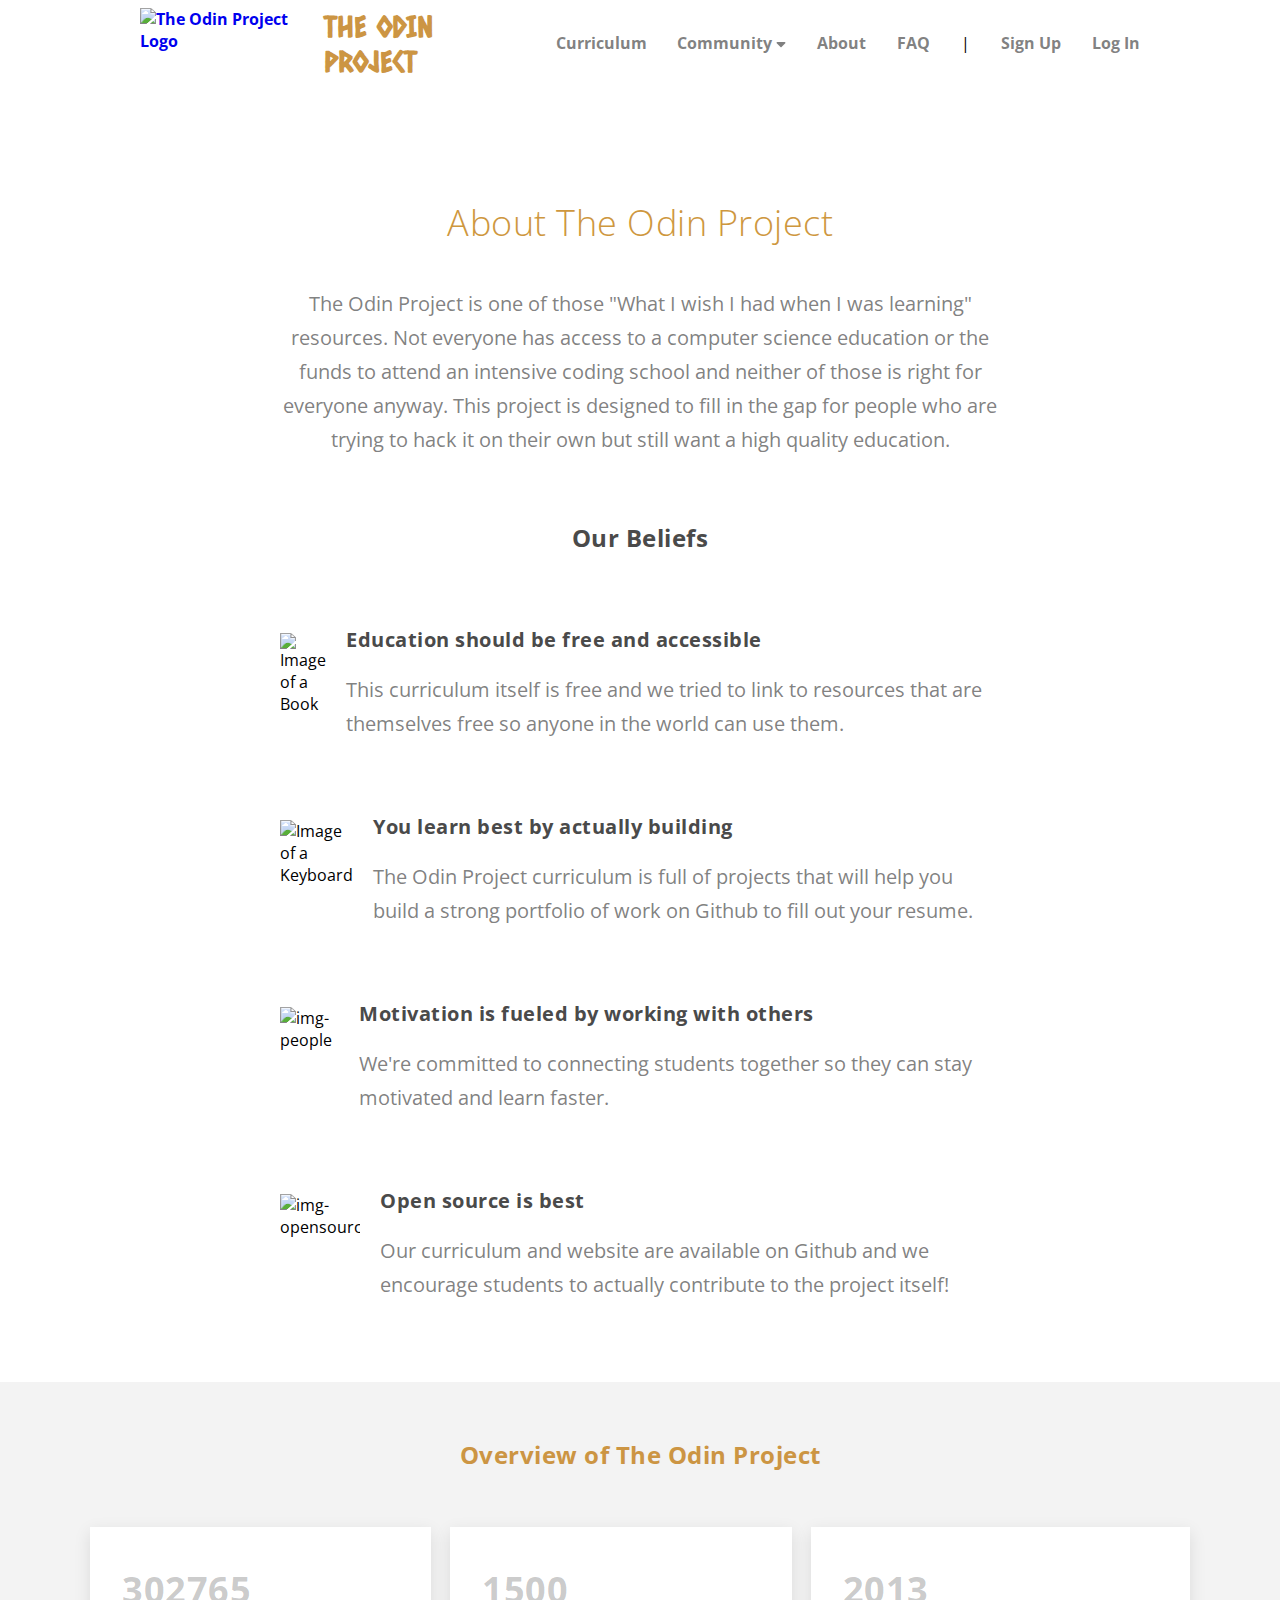
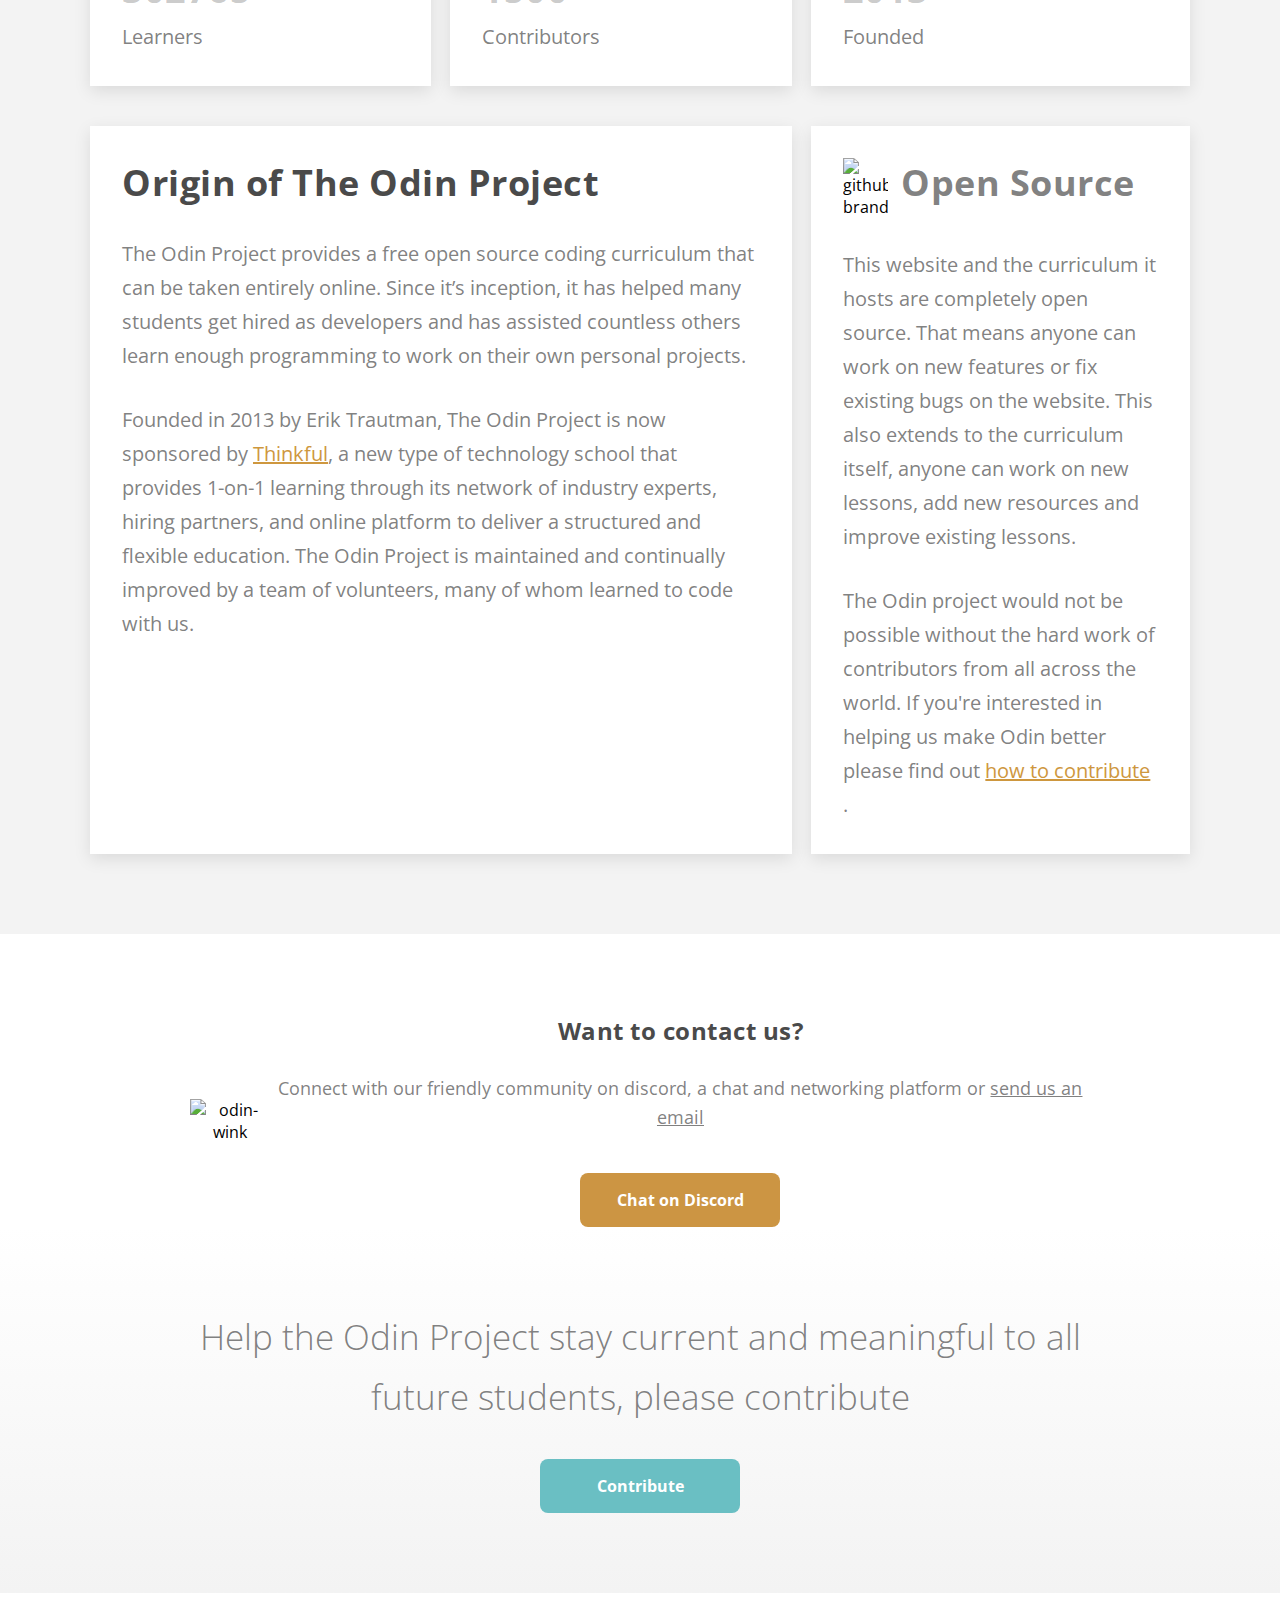
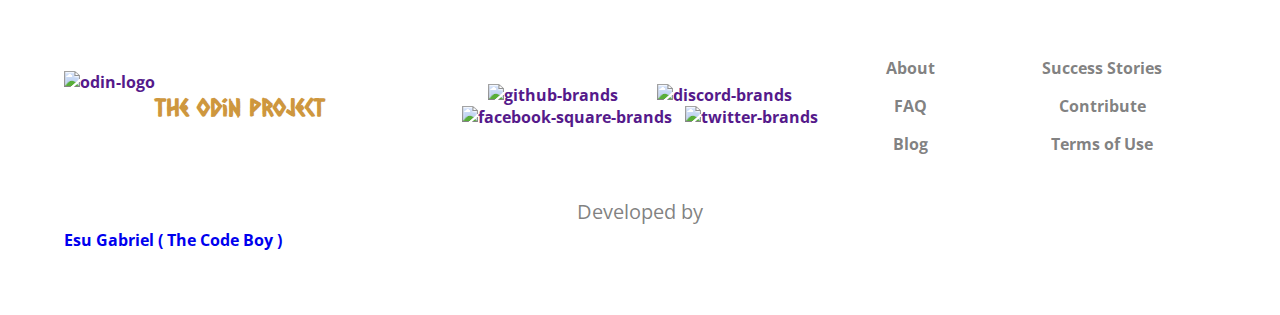
==== commit 42c0900b: "Made the contact section responsive" ====
--- a/about.html
+++ b/about.html
@@ -94,9 +94,9 @@
 
                     </li>
 
-                    <li class="nav__items"><a href="" class="nav__link">About</a></li>
-
-                    <li class="nav__items"><a href="" class="nav__link">FAQ</a></li>
+                    <li class="nav__items"><a href="#" class="nav__link">About</a></li>
+
+                    <li class="nav__items"><a href="./faq.html" class="nav__link">FAQ</a></li>
 
                     <!-- <li class="nav__items line">|</li> -->
 
@@ -104,7 +104,7 @@
 
                     <li class="seperator"></li>
 
-                    <li class="nav__items"><a href="./about.html" class="nav__link">Sign Up</a></li>
+                    <li class="nav__items"><a href="./sign_up.html" class="nav__link">Sign Up</a></li>
 
                     <li class="nav__items"><a href="login.html" class="nav__link">Log In</a></li>
 
@@ -289,8 +289,9 @@
 
 
                 <div class="container connect">
-
-                    <img src="./images/about/odin-wink.gif" alt="odin-wink">
+                    <div class="connect-img">
+                        <img src="./images/about/odin-wink.gif" alt="odin-wink">
+                    </div>
 
                     <div class="contact__us-text">
 
@@ -390,7 +391,7 @@
 
             <div class="credits">
                 <p class="attribution">Developed by </p>
-                    <a href=""> Esu Gabriel ( The Code Boy )</a>
+                    <a href="https://github.com/orion-esu/The-Odin-Project-Website-Clone" title="Esu Gabriel's Github Page"> Esu Gabriel ( The Code Boy )</a>
             </div>
 
         </div>
@@ -400,4 +401,4 @@
     <script src="./js/script.js" async defer></script>
 </body>
 
-</html>+</html>
--- a/css/header.css
+++ b/css/header.css
@@ -2,7 +2,6 @@
 
 .header {
     background-color: var(--white);
-    /* background:black; */
     max-height: 100%;
 }
 
@@ -15,7 +14,6 @@
     display: flex;
     align-items: center;
     justify-content: space-around;
-    /* outline:1px solid red; */
     width: 100%; 
     max-width: 1000px;
     margin: auto;
@@ -27,26 +25,27 @@
     display: flex;
     align-items: center;
     justify-content: space-between;
-    width: 60%;
+    gap:7px;
+    width: 80%;
 }
 
 .nav__image {
-    width: 40%;
+    width: 50%;
 }
 
 .logo-text {
-    font-size: 1.5rem;
+    font-size: 1.6rem;
     text-transform: uppercase;
     color: var(--dark-orange);
     font-weight: var(--bolder);
     font-family: var(--caesar);
 }
-
-@media (min-width:950px) {
-    .logo-text {
-        font-size: 1.8rem;
-    }
-}
+@media (max-width:400px){
+    .logo-text{
+        font-size:1.3rem;
+    }
+}
+
 
 .logo {
     display: flex;
@@ -54,9 +53,9 @@
 }
 
 .logo>img {
-    height: 70px;
+    height: 60px;
     width: auto;
-    margin-right: 10px;
+    margin-right: 5px;
 }
 
 .nav-logo>img {
@@ -79,7 +78,6 @@
     }
 
     header {
-        /* position: relative; */
         position: fixed;
         top: 0;
         width: 100%;
@@ -106,7 +104,6 @@
         align-items: center;
         flex-direction: column;
         display: flex;
-        /* opacity:.5; */
         transform: translateY(-120%);
         background-color: rgba(0, 0, 0, .2);
         transition: all .3s ease-in-out;
@@ -118,9 +115,7 @@
     }
 
     .burger {
-        /* text-align:right; */
         cursor: pointer;
-        /* outline:1px solid red; */
         padding-top: 10px;
         padding-bottom: 10px;
         padding-left: 3px;
@@ -132,13 +127,13 @@
 
     .line-1,
     .line-2 {
-        background-color: var(--light-blue);
+        background-color:#9bd3d6;
         width: 25px;
-        height: 3px;
+        height: 5px;
     }
 
     .line-1 {
-        transform: rotate(45deg) translateX(2px) translateY(2px);
+        transform: rotate(45deg) translateX(3.5px) translateY(3.5px);
     }
 
     .line-2 {
@@ -169,13 +164,13 @@
     .hamburger>div {
         height: 2px;
         width: 25px;
-        background: var(--dark-blue);
+        background: var(--light-blue);
         border-radius: 5px;
     }
 
     .line2,
     .line3 {
-        margin-top: 7px;
+        margin-top: 6px;
     }
 
     .hamburger:focus,
@@ -203,10 +198,16 @@
         text-align: center;
     }
 
+        .dropdown__menu svg{
+            display:none;
+        }
     .nav__items>.nav__link:focus+ul {
         display: block;
     }
 
+    .nav__items>.nav__link:active+ul {
+        display: block;
+    }
 
     .nav-active {
         opacity: 1;
@@ -218,7 +219,11 @@
 
 /* Drop down menu for desktop screens */
 @media (min-width:851px) {
-
+    .nav__list a:hover,
+    .nav__list a:focus,
+    .nav__list a:active{
+        color:var(--dark-grey);
+    }
     .nav__link,
     .dropdown a {
         color: var(--very-light-grey);
@@ -258,14 +263,12 @@
     }
 
     .dropdown li {
-        /* background-color:yellow; */
         width: 100%;
         height: 100%;
         display: flex;
         flex-direction: column;
         align-items: left;
         justify-content: space-around;
-        /* border-radius:5px; */
         padding-left: 10px;
     }
 
@@ -290,4 +293,15 @@
         transform: translateY(0);
     }
 
-}+}
+
+@media (min-width:950px) {
+    .logo-text {
+        font-size: 1.8rem;
+    }
+
+    .logo > img{
+        height:70px;
+    }
+}
+
